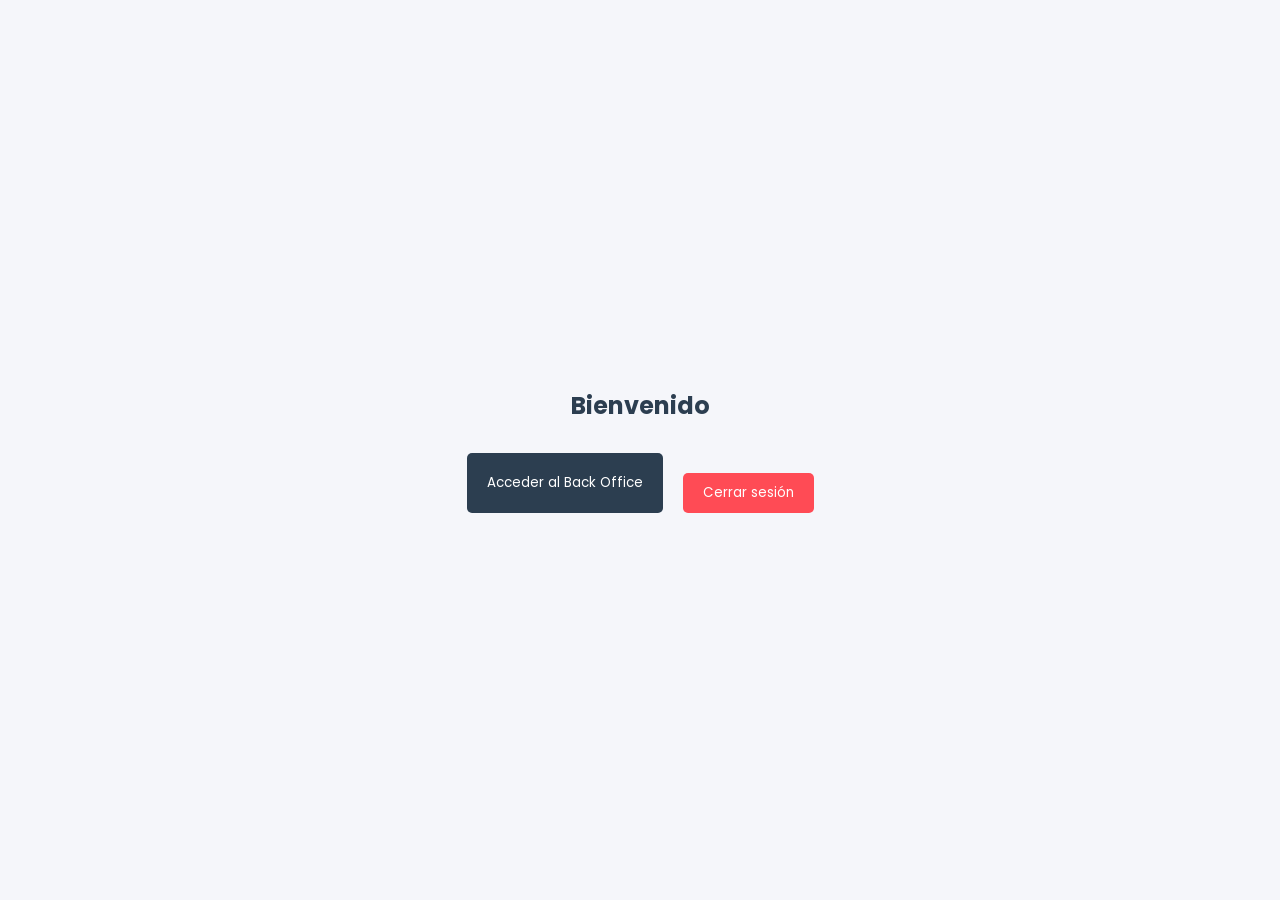
==== home.html @ bf3fa832 "Prueba 1" ====
<!DOCTYPE html>
<html lang="es">
<head>
    <meta charset="UTF-8">
    <meta name="viewport" content="width=device-width, initial-scale=1.0">
    <title>Home - Basetis Style</title>
    <link rel="stylesheet" href="./styles.css">
    <link href="https://fonts.googleapis.com/css2?family=Poppins:wght@400;500;600&display=swap" rel="stylesheet">
</head>
<body>
    <div class="home-container">
        <h1>Bienvenido</h1>
        <div class="buttons-container">
            <button onclick="irABackOffice()" class="backoffice-button">
                Acceder al Back Office
            </button>
            <button onclick="cerrarSesion()" class="logout-button">
                Cerrar sesión
            </button>
        </div>
    </div>
    <script src="./script.js"></script>
</body>
</html>
---- styles.css ----
:root {
    --primary-color: #FF4B55;
    --secondary-color: #2C3E50;
    --background-color: #F5F6FA;
    --text-color: #333333;
}

* {
    margin: 0;
    padding: 0;
    box-sizing: border-box;
    font-family: 'Poppins', sans-serif;
}

body {
    background-color: var(--background-color);
    display: flex;
    justify-content: center;
    align-items: center;
    min-height: 100vh;
}

.login-container {
    width: 100%;
    max-width: 400px;
    padding: 20px;
}

.login-box {
    background: white;
    padding: 40px;
    border-radius: 10px;
    box-shadow: 0 0 20px rgba(0, 0, 0, 0.1);
}

h1 {
    color: var(--secondary-color);
    text-align: center;
    margin-bottom: 30px;
    font-size: 24px;
}

.form-group {
    position: relative;
    margin-bottom: 20px;
}

input {
    width: 100%;
    padding: 10px;
    border: 1px solid #ddd;
    border-radius: 5px;
    font-size: 16px;
    transition: all 0.3s ease;
}

label {
    position: absolute;
    left: 10px;
    top: 50%;
    transform: translateY(-50%);
    color: #999;
    transition: all 0.3s ease;
    pointer-events: none;
}

input:focus + label,
input:valid + label {
    top: -10px;
    left: 5px;
    font-size: 12px;
    background: white;
    padding: 0 5px;
    color: var(--primary-color);
}

.login-button {
    width: 100%;
    padding: 12px;
    background-color: var(--primary-color);
    color: white;
    border: none;
    border-radius: 5px;
    font-size: 16px;
    cursor: pointer;
    transition: background-color 0.3s ease;
}

.login-button:hover {
    background-color: #E6424B;
}

.divider {
    text-align: center;
    margin: 20px 0;
    position: relative;
}

.divider::before,
.divider::after {
    content: "";
    position: absolute;
    top: 50%;
    width: 45%;
    height: 1px;
    background-color: #ddd;
}

.divider::before {
    left: 0;
}

.divider::after {
    right: 0;
}

.divider span {
    background-color: white;
    padding: 0 10px;
    color: #999;
}

.google-button {
    width: 100%;
    padding: 12px;
    background-color: white;
    border: 1px solid #ddd;
    border-radius: 5px;
    display: flex;
    align-items: center;
    justify-content: center;
    gap: 10px;
    cursor: pointer;
    transition: background-color 0.3s ease;
}

.google-button:hover {
    background-color: #f5f5f5;
}

.google-button i {
    color: #4285F4;
}

.register-link {
    text-align: center;
    margin-top: 20px;
    color: var(--text-color);
}

.register-link a {
    color: var(--primary-color);
    text-decoration: none;
    font-weight: 500;
}

.register-link a:hover {
    text-decoration: underline;
}

/* Estilos para la página home */
.home-container {
    width: 100%;
    max-width: 800px;
    margin: 0 auto;
    padding: 40px;
    text-align: center;
}

.logout-button {
    padding: 10px 20px;
    background-color: var(--primary-color);
    color: white;
    border: none;
    border-radius: 5px;
    cursor: pointer;
    margin-top: 20px;
}

.logout-button:hover {
    background-color: #E6424B;
}

.buttons-container {
    display: flex;
    gap: 20px;
    justify-content: center;
    margin-top: 20px;
}

.backoffice-button {
    padding: 10px 20px;
    background-color: var(--secondary-color);
    color: white;
    border: none;
    border-radius: 5px;
    cursor: pointer;
    transition: background-color 0.3s ease;
}

.backoffice-button:hover {
    background-color: #3d5266;
}

/* Estilos base para el back-office */
.backoffice-body {
    margin: 0;
    padding: 0;
    min-height: 100vh;
    display: flex;
    background-color: #f8f9fa;
}

/* Sidebar */
.sidebar {
    width: 250px;
    background-color: var(--secondary-color);
    color: white;
    height: 100vh;
    position: fixed;
    left: 0;
    top: 0;
    display: flex;
    flex-direction: column;
}

.sidebar-header {
    padding: 20px;
    border-bottom: 1px solid rgba(255,255,255,0.1);
}

.sidebar-header h2 {
    margin: 0;
    font-size: 20px;
    color: white;
}

.sidebar-menu {
    padding: 20px 0;
    flex-grow: 1;
    overflow-y: auto;
}

.menu-item {
    display: flex;
    align-items: center;
    padding: 15px 20px;
    color: white;
    text-decoration: none;
    transition: all 0.3s ease;
    gap: 10px;
}

.menu-item:hover, 
.menu-item.active {
    background-color: rgba(255,255,255,0.1);
}

.menu-item i {
    width: 20px;
    text-align: center;
}

.sidebar-footer {
    padding: 20px;
    border-top: 1px solid rgba(255,255,255,0.1);
}

/* Contenido principal */
.main-content {
    flex: 1;
    margin-left: 250px; /* Mismo ancho que el sidebar */
    padding: 30px;
    background-color: #f8f9fa;
    min-height: 100vh;
    box-sizing: border-box;
}

.main-content h1 {
    margin-bottom: 20px;
    color: var(--secondary-color);
}

.content-area {
    background: white;
    padding: 20px;
    border-radius: 10px;
    box-shadow: 0 0 20px rgba(0,0,0,0.1);
}

/* Botón de volver a home */
.home-button {
    width: 100%;
    padding: 12px;
    background-color: var(--primary-color);
    color: white;
    border: none;
    border-radius: 5px;
    cursor: pointer;
    display: flex;
    align-items: center;
    justify-content: center;
    gap: 10px;
    transition: background-color 0.3s ease;
}

.home-button:hover {
    background-color: #E6424B;
}

.home-button i {
    margin-right: 5px;
}

/* Estilos para la sección de espacios */
.espacios-section {
    padding: 20px;
}

.upload-container {
    margin: 20px 0;
}

.upload-area {
    border: 2px dashed #ccc;
    border-radius: 10px;
    padding: 40px;
    text-align: center;
    background: #f9f9f9;
    transition: all 0.3s ease;
    cursor: pointer;
}

.upload-area:hover {
    border-color: var(--primary-color);
    background: #f0f0f0;
}

.upload-area i {
    font-size: 48px;
    color: var(--secondary-color);
    margin-bottom: 15px;
}

.upload-area h3 {
    margin-bottom: 10px;
    color: var(--secondary-color);
}

.upload-button {
    margin-top: 20px;
    padding: 10px 20px;
    background-color: var(--primary-color);
    color: white;
    border: none;
    border-radius: 5px;
    cursor: pointer;
    transition: background-color 0.3s ease;
}

.upload-button:hover {
    background-color: #E6424B;
}

.process-status {
    display: flex;
    flex-direction: column;
    align-items: center;
    gap: 20px;
    padding: 40px;
}

.spinner {
    width: 40px;
    height: 40px;
    border: 4px solid #f3f3f3;
    border-top: 4px solid var(--primary-color);
    border-radius: 50%;
    animation: spin 1s linear infinite;
}

@keyframes spin {
    0% { transform: rotate(0deg); }
    100% { transform: rotate(360deg); }
}
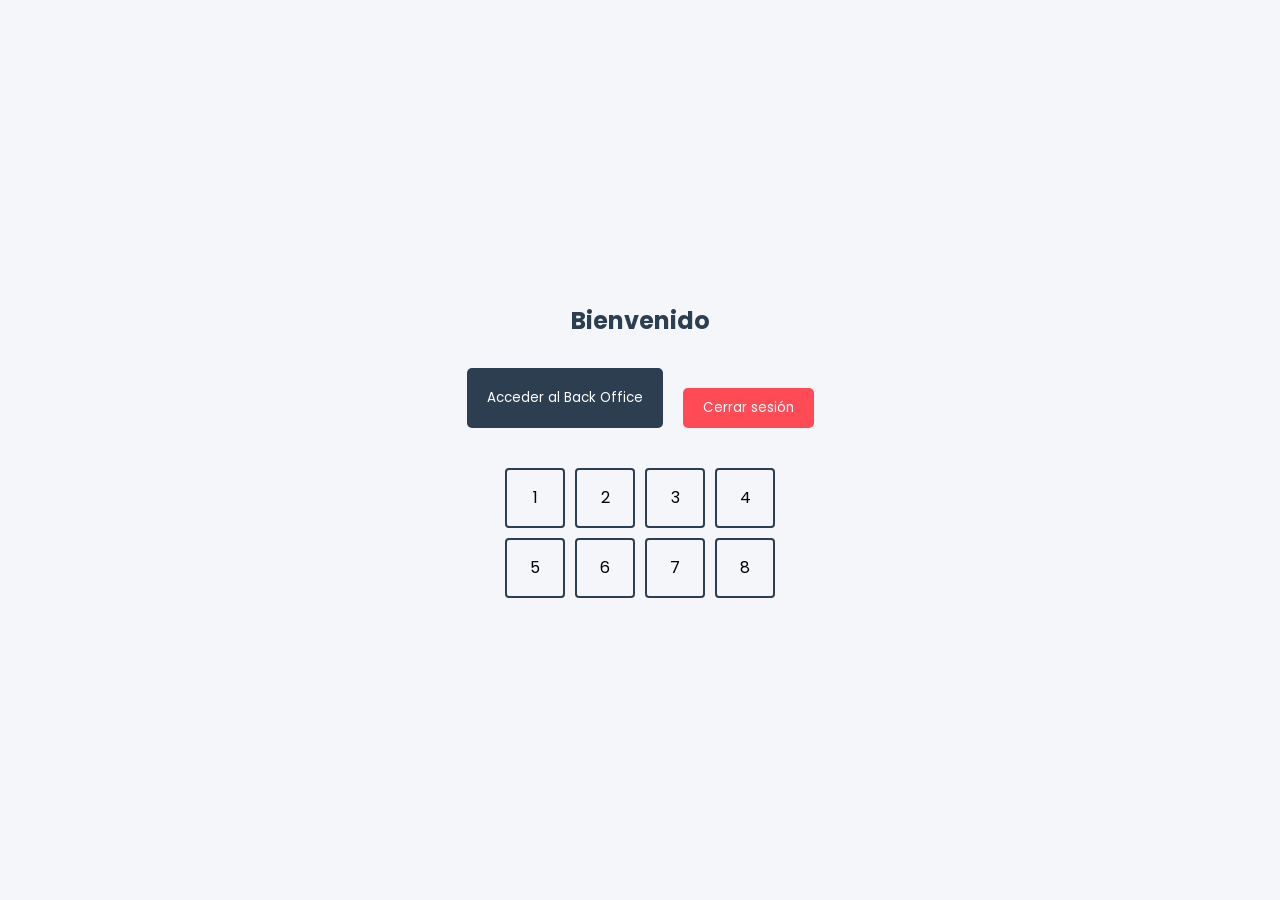
==== commit 5ee6bd3e: "Add office map with desk selection on home" ====
--- a/home.html
+++ b/home.html
@@ -18,7 +18,20 @@
                 Cerrar sesión
             </button>
         </div>
+        <div class="office-map">
+            <div class="desk" data-mesa="1">1</div>
+            <div class="desk" data-mesa="2">2</div>
+            <div class="desk" data-mesa="3">3</div>
+            <div class="desk" data-mesa="4">4</div>
+            <div class="desk" data-mesa="5">5</div>
+            <div class="desk" data-mesa="6">6</div>
+            <div class="desk" data-mesa="7">7</div>
+            <div class="desk" data-mesa="8">8</div>
+        </div>
+        <div id="desk-info" class="desk-info" style="display:none;">
+            Mesa seleccionada: <span id="desk-number"></span>
+        </div>
     </div>
     <script src="./script.js"></script>
 </body>
-</html> +</html>
--- a/styles.css
+++ b/styles.css
@@ -202,6 +202,37 @@
     background-color: #3d5266;
 }
 
+/* Mapa de oficinas en la home */
+.office-map {
+    display: grid;
+    grid-template-columns: repeat(4, 60px);
+    gap: 10px;
+    justify-content: center;
+    margin-top: 40px;
+}
+
+.desk {
+    width: 60px;
+    height: 60px;
+    border: 2px solid var(--secondary-color);
+    border-radius: 4px;
+    display: flex;
+    align-items: center;
+    justify-content: center;
+    cursor: pointer;
+    transition: background-color 0.3s;
+}
+
+.desk.selected {
+    background-color: var(--primary-color);
+    color: #fff;
+}
+
+.desk-info {
+    margin-top: 20px;
+    font-weight: 500;
+}
+
 /* Estilos base para el back-office */
 .backoffice-body {
     margin: 0;
